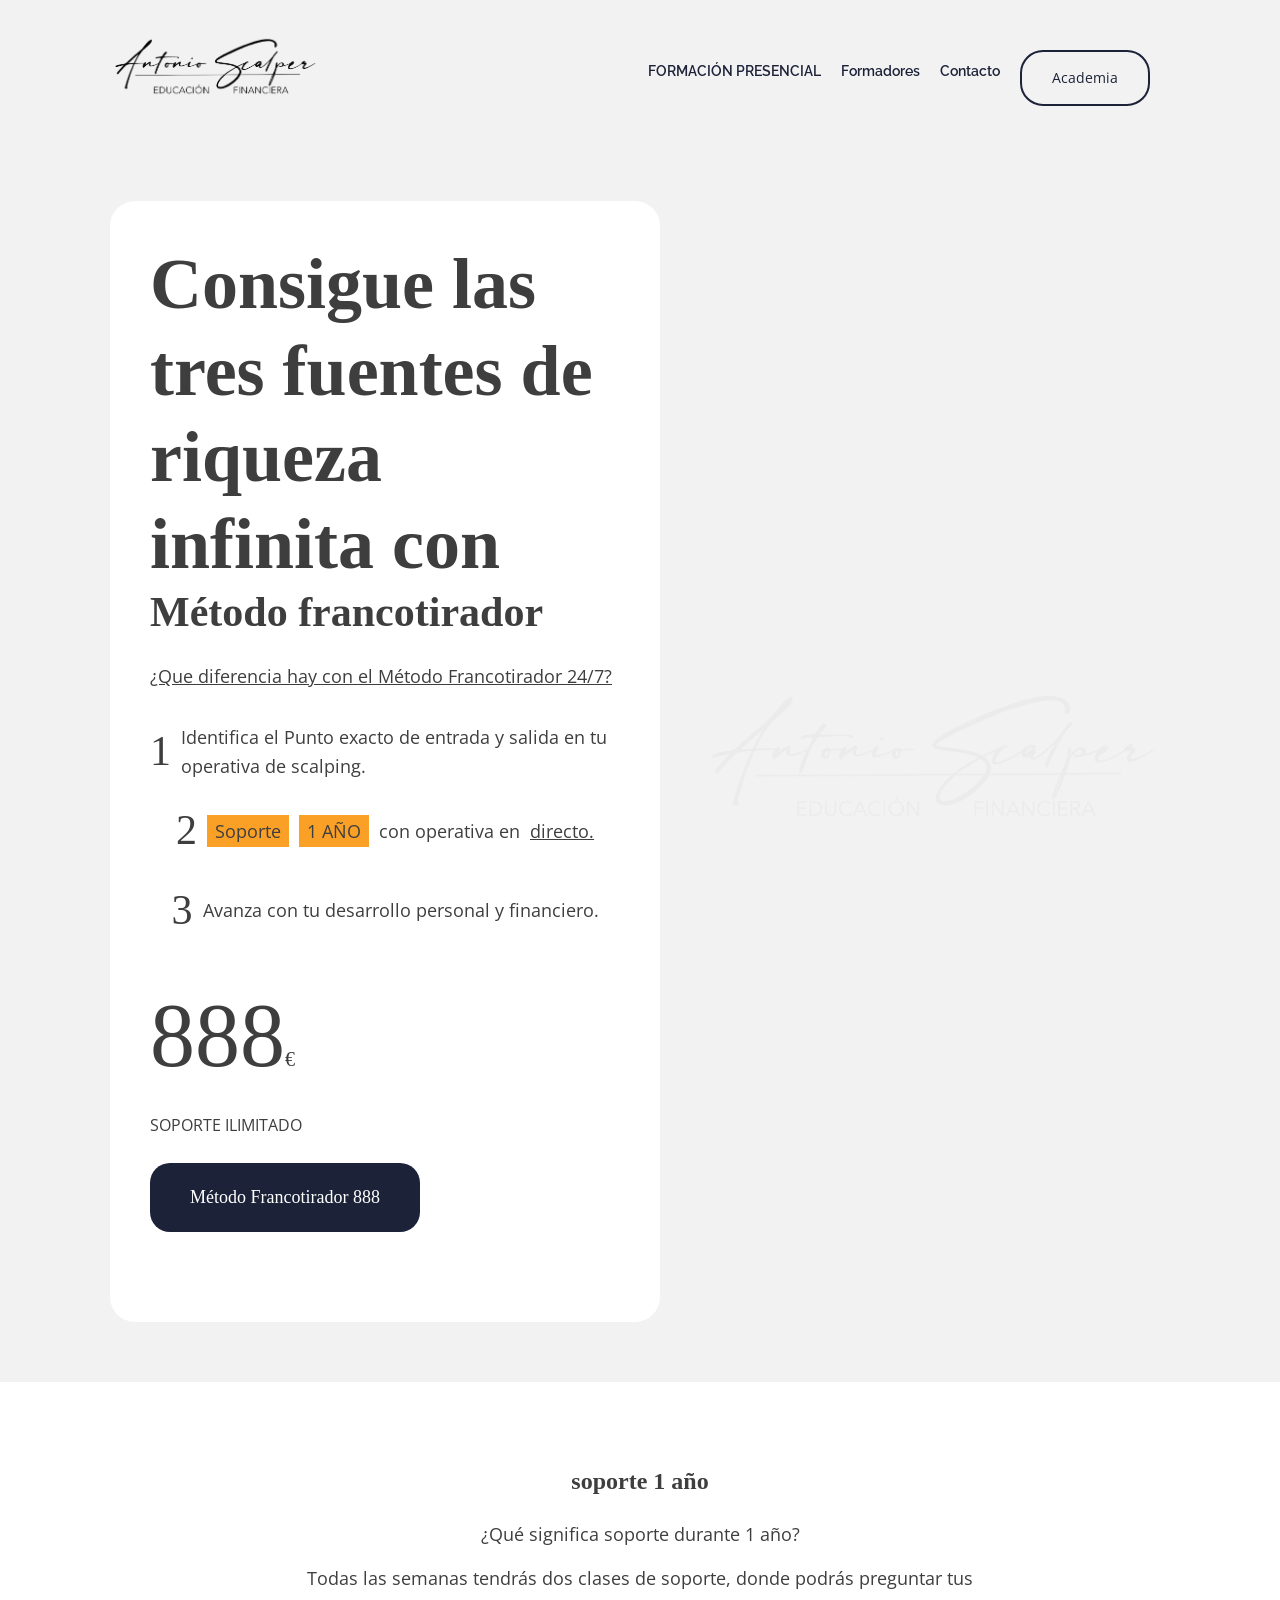
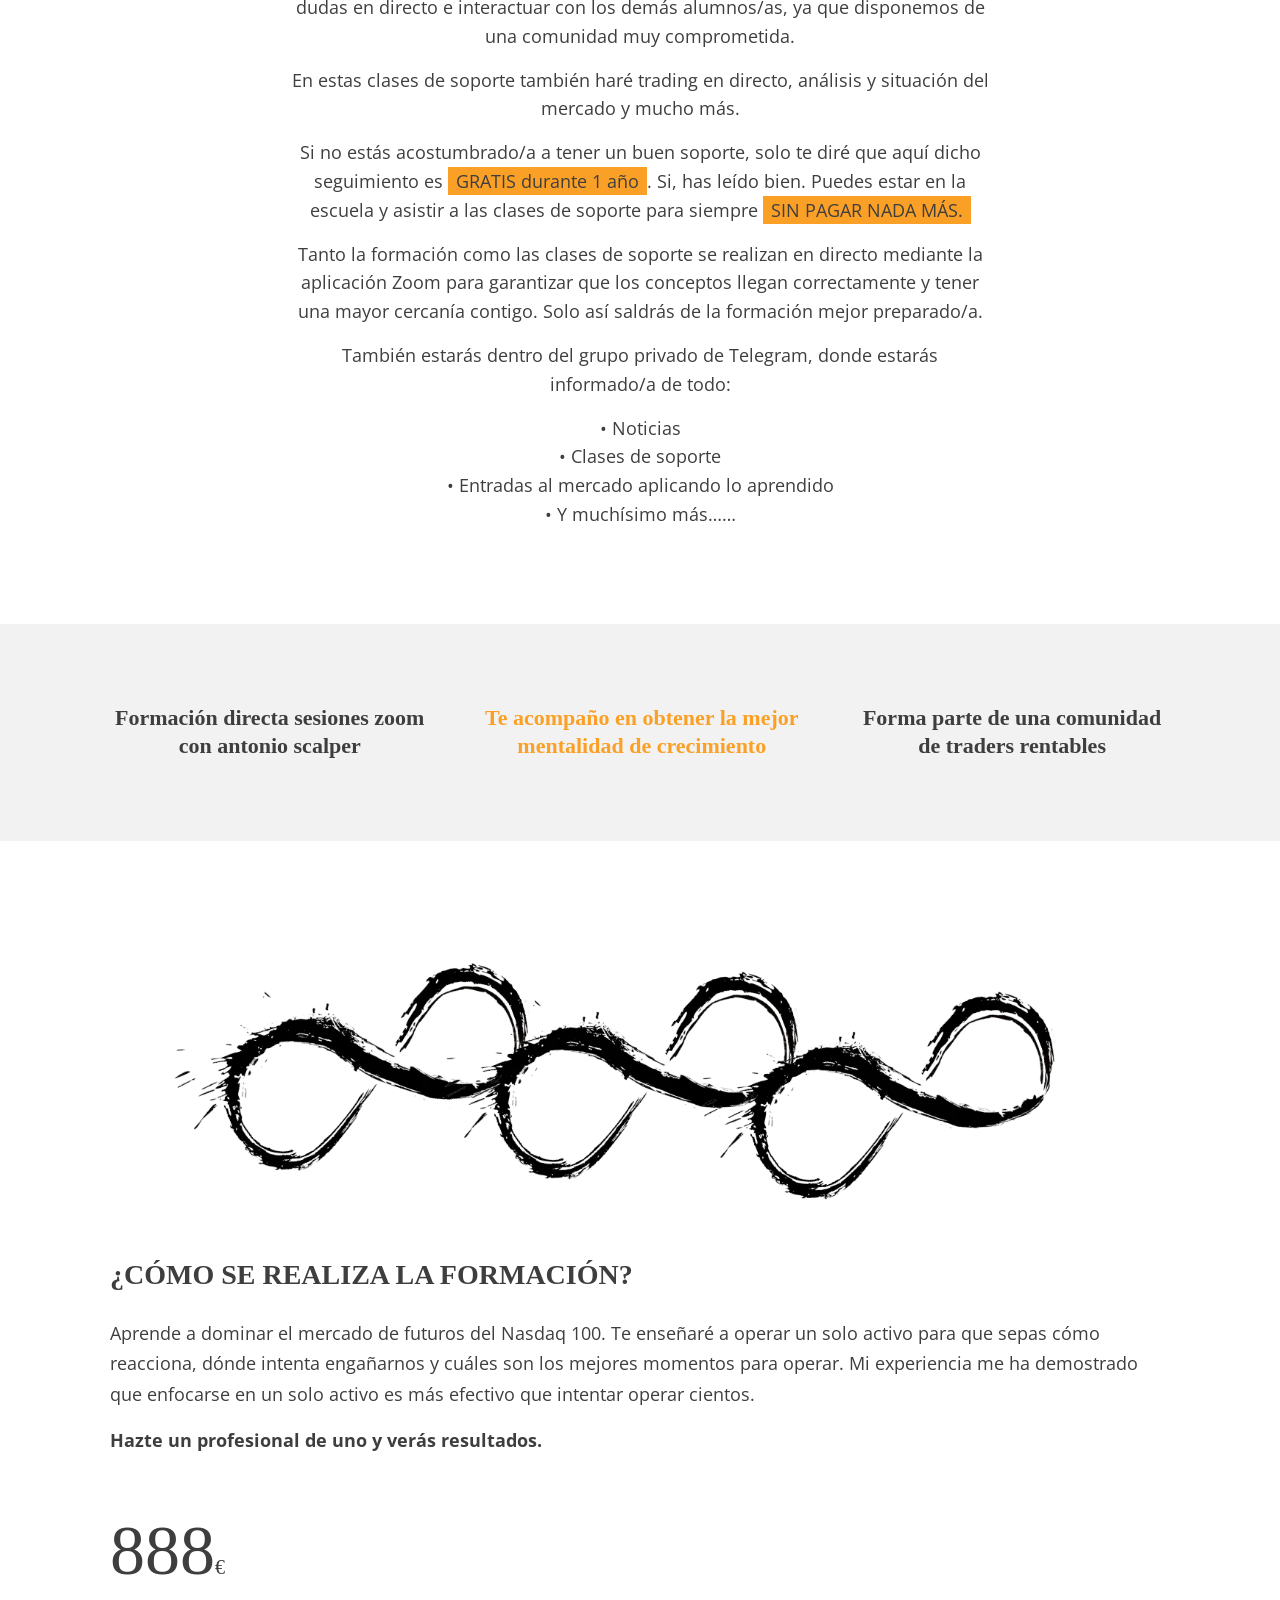
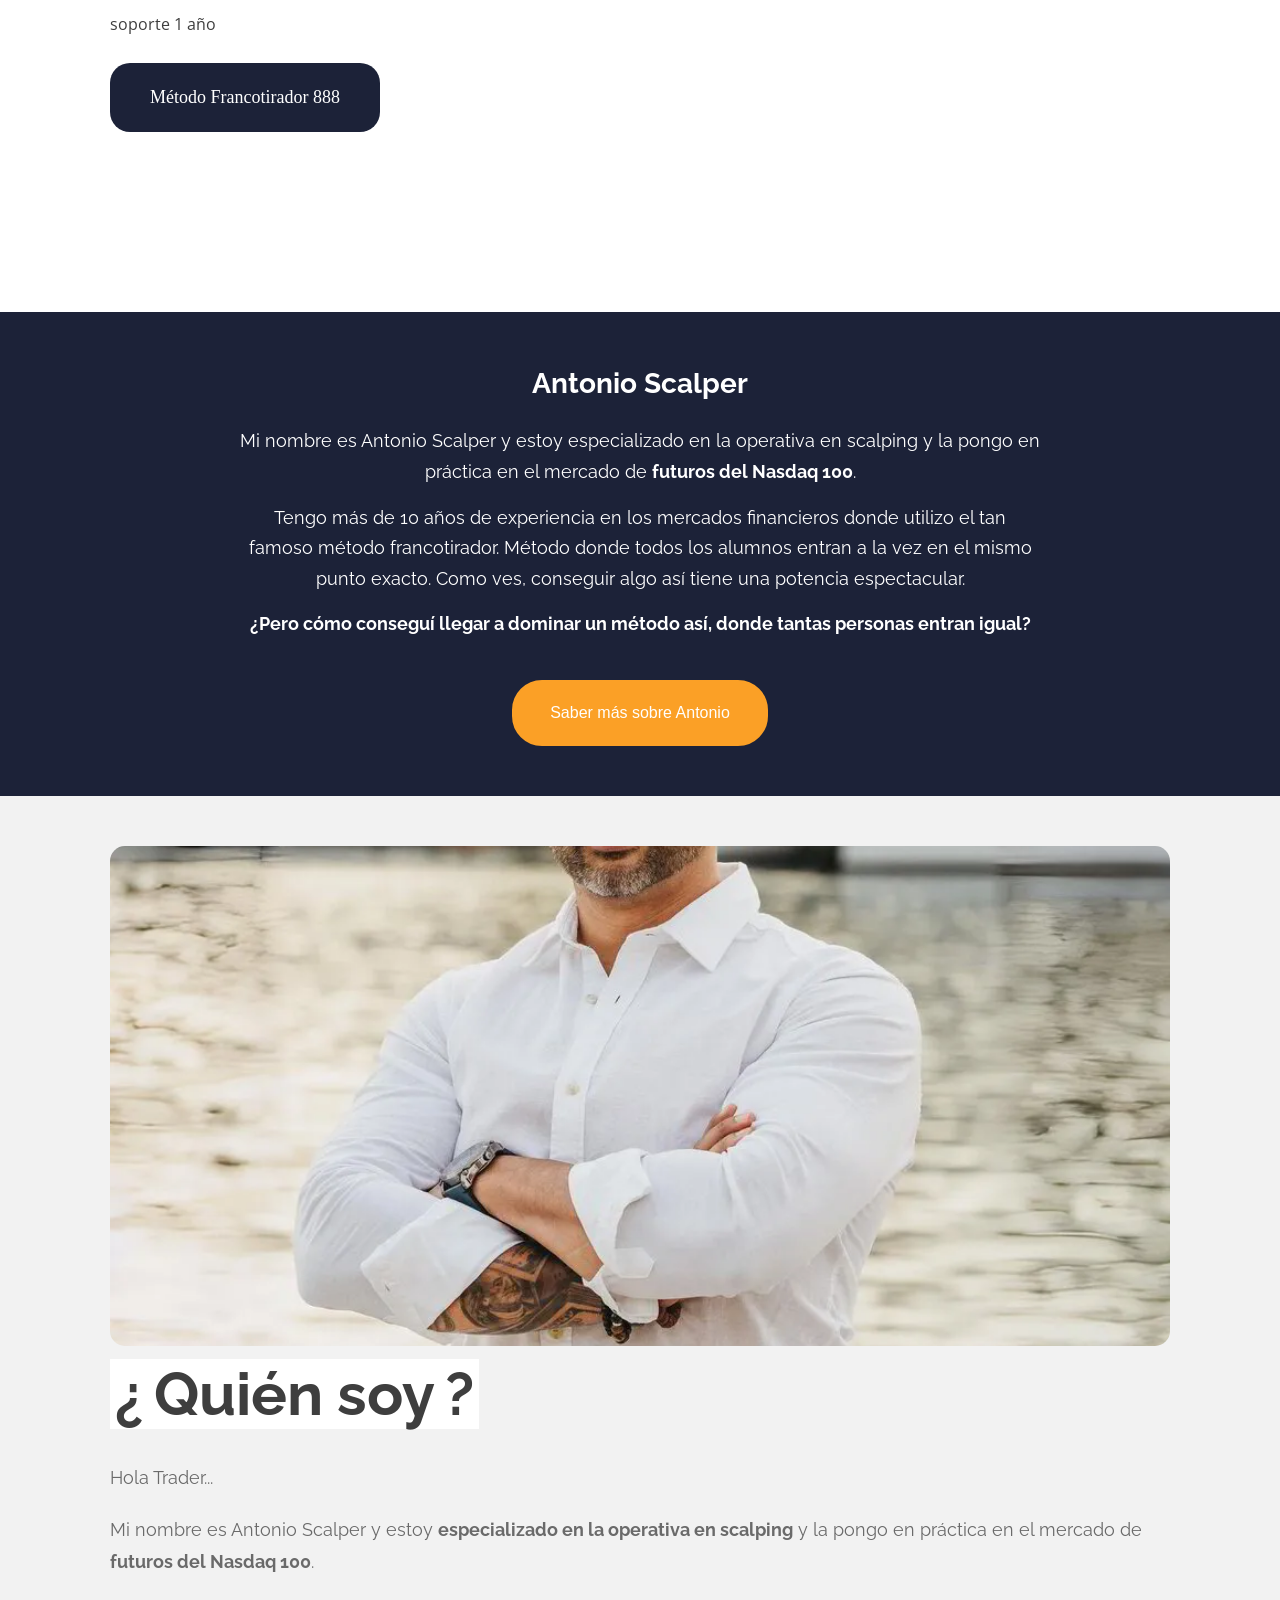
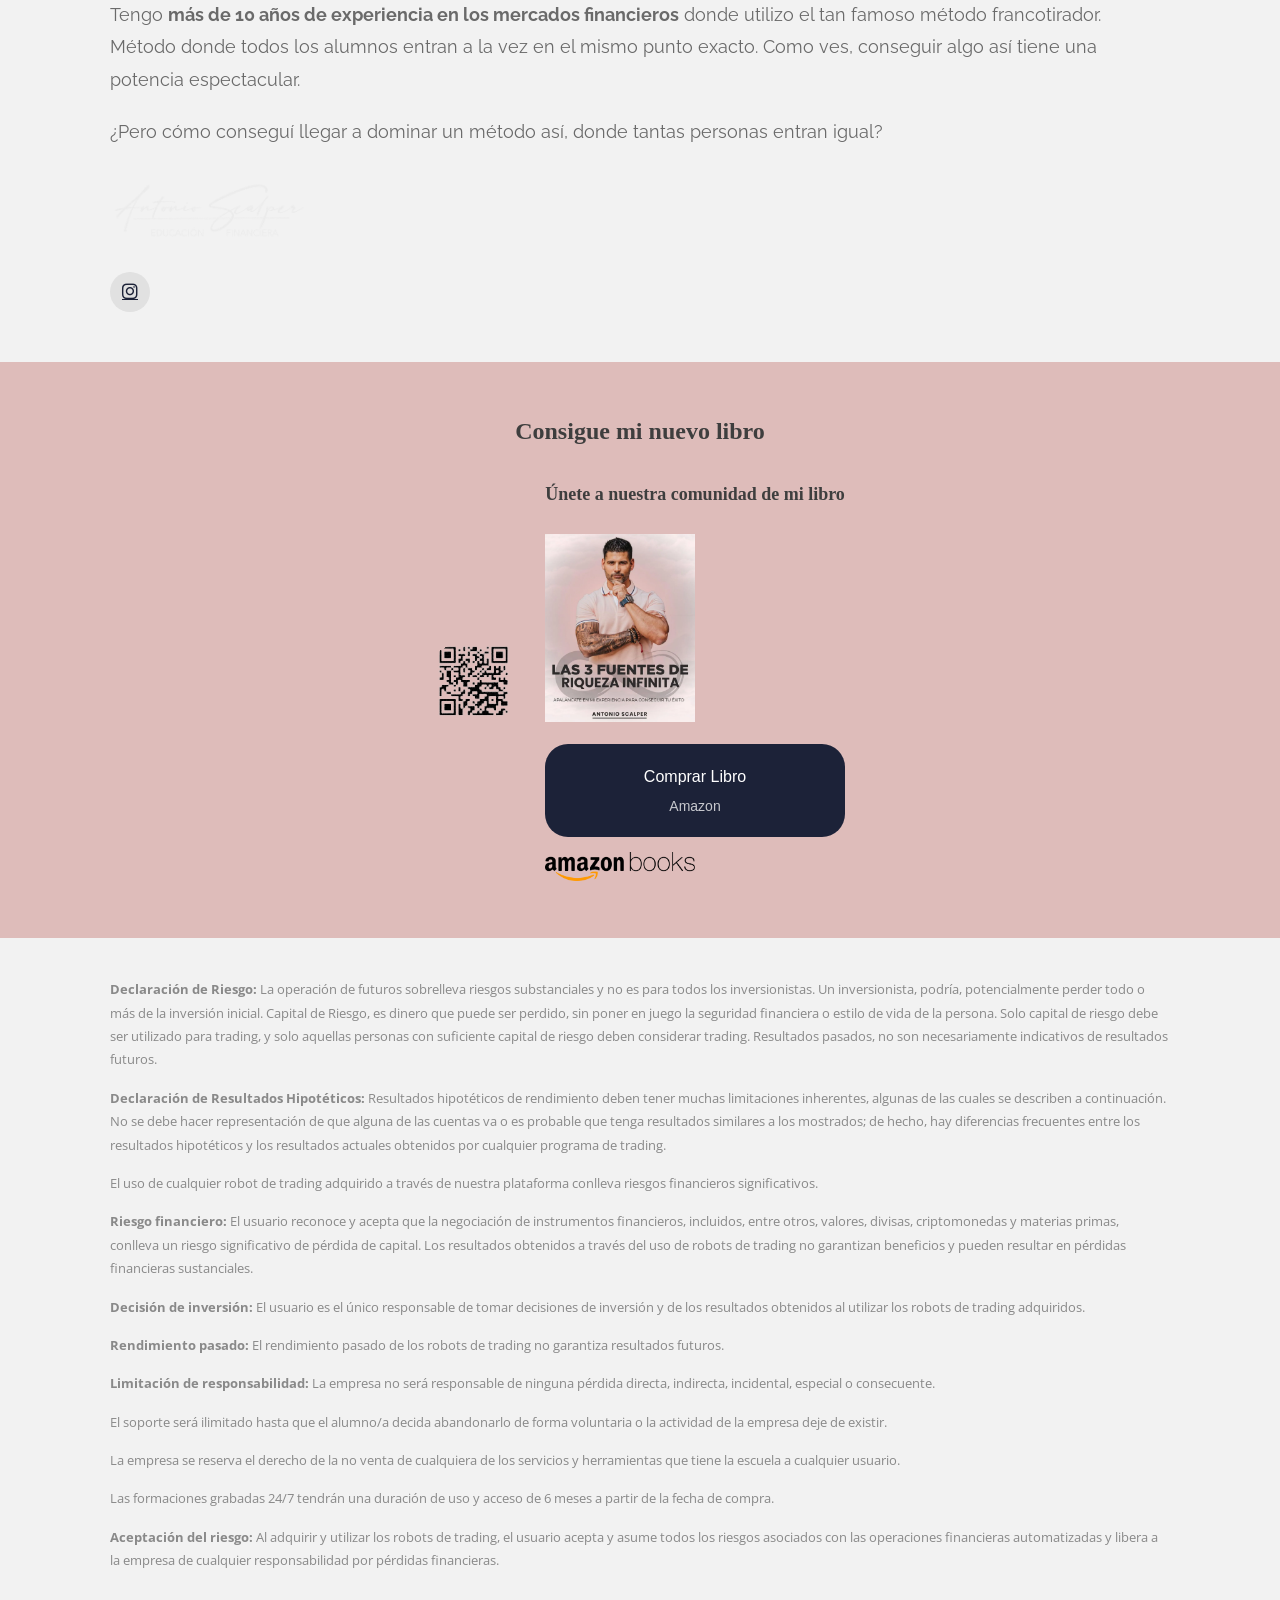
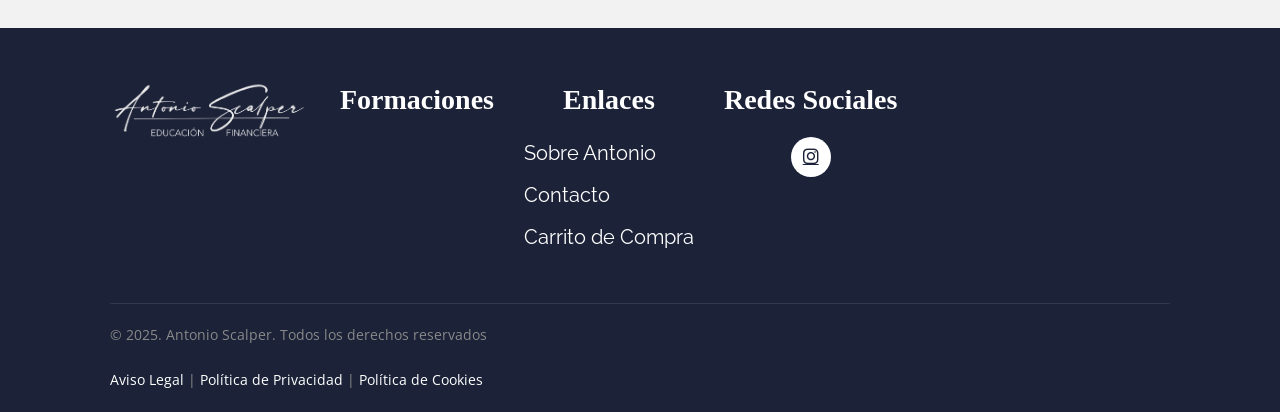
==== index.html @ 16515bb1 "Add index.html as default page" ====
<!DOCTYPE html>
<html lang="es">
<head>
  <meta charset="UTF-8">
  <meta name="viewport" content="width=device-width, initial-scale=1.0">
  <title>Método Francotirador 888</title>
  <link rel="preconnect" href="https://fonts.googleapis.com">
  <link rel="preconnect" href="https://fonts.gstatic.com" crossorigin>
  <link href="https://fonts.googleapis.com/css2?family=Open+Sans:wght@400;600;700&family=Raleway:wght@400;600;700&family=Good+Time&display=swap" rel="stylesheet">
  <link rel="stylesheet" href="https://cdnjs.cloudflare.com/ajax/libs/font-awesome/6.4.0/css/all.min.css">
  <style>
    :root {
      --color-primary: rgba(28, 34, 56, 1);
      --color-secondary1: rgba(15, 34, 126, 1);
      --color-secondary2: rgba(212, 175, 55, 1);
      --color-secondary3: rgba(155, 44, 44, 1);
      --color-secondary4: rgba(242, 242, 242, 1);
      --orange: rgb(251, 160, 38);
      --text-dark: #3e3e3e;
      --text-gray: rgb(106, 106, 106);
      --text-light: rgb(137, 137, 137);
    }

    * {
      margin: 0;
      padding: 0;
      box-sizing: border-box;
    }

    body {
      font-family: 'Open Sans', Arial, sans-serif;
      line-height: 1.6;
      color: var(--text-dark);
      background: #ffffff;
    }

    .container {
      max-width: 1100px;
      margin: 0 auto;
      padding: 0 20px;
    }

    /* Header */
    .header {
      background: var(--color-secondary4);
      padding: 15px 0;
      position: sticky;
      top: 0;
      z-index: 100;
    }

    .header-inner {
      display: flex;
      justify-content: space-between;
      align-items: center;
    }

    .logo img {
      max-height: 70px;
    }

    .nav-toggle {
      display: flex;
      flex-direction: column;
      gap: 5px;
      cursor: pointer;
      padding: 10px;
    }

    .nav-toggle span {
      width: 25px;
      height: 3px;
      background: var(--color-primary);
      border-radius: 2px;
      transition: 0.3s;
    }

    .nav {
      display: none;
      position: absolute;
      top: 100%;
      left: 0;
      right: 0;
      background: var(--color-secondary4);
      padding: 20px;
      box-shadow: 0 5px 10px rgba(0,0,0,0.1);
    }

    .nav.active {
      display: block;
    }

    .nav ul {
      list-style: none;
    }

    .nav ul li {
      margin-bottom: 15px;
    }

    .nav ul li a {
      color: var(--color-primary);
      text-decoration: none;
      font-family: 'Raleway', sans-serif;
      font-size: 14px;
      font-weight: 600;
    }

    .btn-academia {
      display: inline-block;
      padding: 15px 30px;
      border: 2px solid var(--color-primary);
      border-radius: 23px;
      color: var(--color-primary);
      text-decoration: none;
      font-size: 14px;
      margin-top: 15px;
    }

    /* Hero Section */
    .hero {
      background: var(--color-secondary4);
      padding: 40px 20px;
      text-align: center;
    }

    .hero-box {
      background: white;
      border-radius: 25px;
      padding: 30px 20px;
      max-width: 600px;
      margin: 0 auto;
    }

    .hero h2 {
      font-family: 'Good Time', cursive;
      font-size: 32px;
      line-height: 1.2;
      margin-bottom: 10px;
    }

    .hero h2 span {
      font-size: 48px;
      display: block;
    }

    .hero-link {
      color: var(--text-dark);
      font-size: 18px;
      display: inline-block;
      margin: 15px 0;
    }

    .hero-points p {
      font-size: 18px;
      margin: 12px 0;
      display: flex;
      align-items: center;
      justify-content: center;
      gap: 10px;
    }

    .hero-points .number {
      font-family: 'Good Time', cursive;
      font-size: 42px;
    }

    .highlight {
      background: var(--orange);
      padding: 2px 8px;
    }

    .price-tag {
      font-family: 'Good Time', cursive;
      font-size: 90px;
      margin-top: 20px;
    }

    .price-tag span {
      font-size: 20px;
    }

    .price-tag small {
      display: block;
      font-size: 16px;
      font-family: 'Open Sans', sans-serif;
      margin-top: 5px;
    }

    .btn-primary {
      display: inline-block;
      background: var(--color-primary);
      color: white;
      font-family: 'Good Time', cursive;
      font-size: 18px;
      padding: 20px 40px;
      border-radius: 20px;
      text-decoration: none;
      margin-top: 25px;
      transition: transform 0.3s, box-shadow 0.3s;
    }

    .btn-primary:hover {
      transform: translateY(-2px);
      box-shadow: 0 5px 20px rgba(28,34,56,0.3);
    }

    .hero-image {
      margin-top: 30px;
    }

    .hero-image img {
      max-width: 100%;
      border-radius: 15px;
    }

    /* Support Section */
    .support {
      padding: 50px 20px;
      text-align: center;
    }

    .support h2 {
      font-family: 'Good Time', cursive;
      font-size: 24px;
    }

    .support-text {
      max-width: 700px;
      margin: 20px auto 0;
    }

    .support-text p {
      font-size: 18px;
      margin: 15px 0;
    }

    /* Three Columns */
    .three-cols {
      background: var(--color-secondary4);
      padding: 50px 20px;
      text-align: center;
    }

    .three-cols-inner {
      display: flex;
      flex-direction: column;
      gap: 30px;
    }

    .three-cols h3 {
      font-family: 'Good Time', cursive;
      font-size: 22px;
      line-height: 1.3;
    }

    .three-cols .highlight-text {
      color: var(--orange);
    }

    /* Image Banner */
    .image-banner {
      background: url('assets/WhatsApp_Image_2023-08-18_at_12.36.05-2702681.jpeg') center/cover no-repeat;
      min-height: 300px;
      display: flex;
      align-items: flex-end;
      padding: 20px;
    }

    .image-banner img {
      max-width: 300px;
    }

    /* Formation Section */
    .formation {
      padding: 50px 20px;
    }

    .formation h2 {
      font-family: 'Good Time', cursive;
      font-size: 28px;
      margin-bottom: 20px;
    }

    .formation p {
      font-size: 18px;
      line-height: 1.7;
    }

    .formation .price-tag {
      font-size: 70px;
    }

    /* Dark Section */
    .dark-section {
      background: var(--color-primary);
      color: white;
      padding: 50px 20px;
      text-align: center;
    }

    .dark-section h2 {
      font-family: 'Raleway', sans-serif;
      font-weight: bold;
      font-size: 28px;
      margin-bottom: 20px;
    }

    .dark-section p {
      font-family: 'Raleway', sans-serif;
      font-size: 18px;
      max-width: 800px;
      margin: 0 auto 15px;
      line-height: 1.7;
    }

    .dark-section strong {
      font-weight: 700;
    }

    .btn-orange {
      display: inline-block;
      background: var(--orange);
      color: white;
      font-family: 'Arial', sans-serif;
      font-size: 16px;
      padding: 18px 36px;
      border-radius: 30px;
      text-decoration: none;
      border: 2px solid var(--orange);
      margin-top: 25px;
      transition: all 0.3s;
    }

    .btn-orange:hover {
      background: transparent;
      color: var(--orange);
    }

    /* Bio Section */
    .bio {
      padding: 50px 20px;
      background: var(--color-secondary4);
    }

    .bio-image {
      background: url('assets/Runway_2023-08-08T09_48_16.973Z_Expand_Image-1488109.jpg') center/cover no-repeat;
      min-height: 250px;
      border-radius: 15px;
      margin-bottom: 30px;
    }

    .bio h1 {
      font-family: 'Raleway', sans-serif;
      font-size: 48px;
      font-weight: bold;
      margin-bottom: 20px;
    }

    .bio h1 .bg-white {
      background: white;
      padding: 0 5px;
    }

    .bio p {
      font-family: 'Raleway', sans-serif;
      font-size: 18px;
      line-height: 1.8;
      color: var(--text-gray);
    }

    .bio .logo-bio {
      margin-top: 30px;
    }

    .bio .logo-bio img {
      max-width: 200px;
    }

    .bio .social {
      margin-top: 20px;
    }

    .bio .social a {
      display: inline-flex;
      align-items: center;
      justify-content: center;
      width: 40px;
      height: 40px;
      background: #e1e1e1;
      border-radius: 50%;
      color: var(--color-primary);
      font-size: 18px;
      transition: background 0.3s;
    }

    .bio .social a:hover {
      background: var(--color-secondary1);
      color: white;
    }

    /* Book Section */
    .book {
      background: rgb(222, 188, 186);
      padding: 50px 20px;
      text-align: center;
    }

    .book h2 {
      font-family: 'Good Time', cursive;
      font-size: 24px;
      margin-bottom: 30px;
    }

    .book-content {
      display: flex;
      flex-direction: column;
      gap: 30px;
      align-items: center;
    }

    .book-image img {
      max-width: 300px;
      width: 100%;
    }

    .book-text {
      text-align: left;
      max-width: 500px;
    }

    .book-text h3 {
      font-family: 'Good Time', cursive;
      font-size: 18px;
      margin-bottom: 10px;
    }

    .book-text a {
      display: block;
      background: var(--color-primary);
      color: white;
      font-family: 'Arial', sans-serif;
      font-size: 16px;
      padding: 20px 40px;
      border-radius: 23px;
      text-decoration: none;
      text-align: center;
      margin-top: 15px;
    }

    .book-text a span {
      display: block;
      font-size: 14px;
      opacity: 0.75;
      margin-top: 5px;
    }

    .book-text img {
      max-width: 150px;
      margin-top: 15px;
    }

    /* Footer */
    .footer {
      background: var(--color-primary);
      color: white;
      padding: 50px 20px 20px;
    }

    .footer-content {
      display: flex;
      flex-direction: column;
      gap: 30px;
      text-align: center;
    }

    .footer-logo img {
      max-width: 200px;
    }

    .footer h3 {
      font-family: 'Good Time', cursive;
      font-size: 28px;
      margin-bottom: 15px;
    }

    .footer-links a {
      color: white;
      font-family: 'Raleway', sans-serif;
      font-size: 20px;
      display: block;
      margin: 10px 0;
      text-decoration: none;
    }

    .social-links {
      display: flex;
      justify-content: center;
      gap: 15px;
    }

    .social-links a {
      display: flex;
      align-items: center;
      justify-content: center;
      width: 40px;
      height: 40px;
      background: white;
      border-radius: 50%;
      color: var(--color-primary);
      font-size: 18px;
    }

    .footer-bottom {
      margin-top: 40px;
      padding-top: 20px;
      border-top: 1px solid rgba(255,255,255,0.1);
    }

    .footer-bottom p {
      font-size: 14px;
      color: var(--text-light);
    }

    .footer-legal {
      margin-top: 20px;
    }

    .footer-legal a {
      color: white;
      font-size: 14px;
      text-decoration: none;
    }

    .footer-legal span {
      color: var(--text-light);
      font-size: 14px;
    }

    /* Disclaimer */
    .disclaimer {
      padding: 40px 20px;
      background: var(--color-secondary4);
    }

    .disclaimer p {
      font-size: 13px;
      color: var(--text-light);
      line-height: 1.8;
      margin-bottom: 15px;
    }

    /* Responsive - Tablet */
    @media (min-width: 768px) {
      .nav-toggle {
        display: none;
      }

      .nav {
        display: flex;
        position: static;
        background: transparent;
        box-shadow: none;
        gap: 20px;
        align-items: center;
      }

      .nav ul {
        display: flex;
        gap: 20px;
      }

      .nav ul li {
        margin: 0;
      }

      .hero {
        padding: 80px 20px;
      }

      .hero-box {
        padding: 50px 40px;
      }

      .hero h2 {
        font-size: 42px;
      }

      .hero h2 span {
        font-size: 72px;
      }

      .three-cols-inner {
        flex-direction: row;
        justify-content: center;
      }

      .three-cols {
        padding: 80px 20px;
      }

      .formation {
        padding: 80px 20px;
      }

      .bio-image {
        min-height: 400px;
      }

      .book-content {
        flex-direction: row;
        justify-content: center;
      }

      .footer-content {
        flex-direction: row;
        text-align: left;
      }

      .footer h3 {
        text-align: center;
      }
    }

    /* Responsive - Desktop */
    @media (min-width: 1024px) {
      .hero {
        display: flex;
        align-items: center;
        padding: 60px 0;
      }

      .hero-inner {
        display: flex;
        gap: 40px;
        align-items: center;
      }

      .hero-box {
        flex: 1;
        max-width: 55%;
        margin: 0;
        text-align: left;
        padding: 40px;
      }

      .hero-image-col {
        flex: 1;
        display: flex;
        align-items: flex-end;
      }

      .hero-image {
        margin: 0;
      }

      .hero-image img {
        border-radius: 25px;
      }

      .support {
        padding: 80px 20px;
      }

      .bio {
        display: flex;
        gap: 40px;
        align-items: flex-start;
      }

      .bio-image {
        flex: 0 0 32%;
        min-height: 500px;
        margin: 0;
      }

      .bio-content {
        flex: 1;
      }

      .bio h1 {
        font-size: 60px;
      }

      .formation {
        display: flex;
        gap: 40px;
        align-items: center;
      }

      .formation-content {
        flex: 1;
      }

      .formation .formation-image {
        flex: 0 0 50%;
      }

      .formation .formation-image img {
        max-width: 100%;
      }
    }

    /* Spacer */
    .spacer {
      height: 50px;
    }

    .spacer-lg {
      height: 100px;
    }
  </style>
</head>
<body>
  <!-- Header -->
  <header class="header">
    <div class="container header-inner">
      <a href="#" class="logo">
        <img src="assets/logo_scalper_negro_2023-6905641.png" alt="Antonio Scalper">
      </a>
      <div class="nav-toggle" onclick="document.querySelector('.nav').classList.toggle('active')">
        <span></span>
        <span></span>
        <span></span>
      </div>
      <nav class="nav">
        <ul>
          <li><a href="#">FORMACIÓN PRESENCIAL</a></li>
          <li><a href="#">Formadores</a></li>
          <li><a href="#">Contacto</a></li>
        </ul>
        <a href="#" class="btn-academia">Academia</a>
      </nav>
    </div>
  </header>

  <!-- Hero Section -->
  <section class="hero">
    <div class="container">
      <div class="hero-inner">
        <div class="hero-box">
          <h2>
            <span>Consigue las tres fuentes de riqueza infinita con</span>
            Método francotirador
          </h2>
          <a href="#" class="hero-link">¿Que diferencia hay con el Método Francotirador 24/7?</a>
          
          <div class="hero-points">
            <p><span class="number">1</span> Identifica el Punto exacto de entrada y salida en tu operativa de scalping.</p>
            <p><span class="number">2</span> <span class="highlight">Soporte</span> <span class="highlight">1 AÑO</span> con operativa en <u>directo.</u></p>
            <p><span class="number">3</span> Avanza con tu desarrollo personal y financiero.</p>
          </div>

          <div class="price-tag">
            888<span>€</span>
            <small>SOPORTE ILIMITADO</small>
          </div>

          <a href="#" class="btn-primary">Método Francotirador 888</a>

          <div class="spacer"></div>
        </div>

        <div class="hero-image-col">
          <div class="hero-image">
            <img src="assets/logo_scalper_2023-6905641.png" alt="Logo Scalper">
          </div>
        </div>
      </div>
    </div>
  </section>

  <!-- Support Section -->
  <section class="support">
    <div class="container">
      <h2>soporte 1 año</h2>
      <div class="support-text">
        <p>¿Qué significa soporte durante 1 año?</p>
        <p>Todas las semanas tendrás dos clases de soporte, donde podrás preguntar tus dudas en directo e interactuar con los demás alumnos/as, ya que disponemos de una comunidad muy comprometida.</p>
        <p>En estas clases de soporte también haré trading en directo, análisis y situación del mercado y mucho más.</p>
        <p>Si no estás acostumbrado/a a tener un buen soporte, solo te diré que aquí dicho seguimiento es <span class="highlight">GRATIS durante 1 año</span>. Si, has leído bien. Puedes estar en la escuela y asistir a las clases de soporte para siempre <span class="highlight">SIN PAGAR NADA MÁS.</span></p>
        <p>Tanto la formación como las clases de soporte se realizan en directo mediante la aplicación Zoom para garantizar que los conceptos llegan correctamente y tener una mayor cercanía contigo. Solo así saldrás de la formación mejor preparado/a.</p>
        <p>También estarás dentro del grupo privado de Telegram, donde estarás informado/a de todo:</p>
        <p>• Noticias<br>• Clases de soporte<br>• Entradas al mercado aplicando lo aprendido<br>• Y muchísimo más……</p>
      </div>
    </div>
  </section>

  <!-- Three Columns -->
  <section class="three-cols">
    <div class="container">
      <div class="three-cols-inner">
        <div>
          <h3>Formación directa sesiones zoom con antonio scalper</h3>
        </div>
        <div>
          <h3 class="highlight-text">Te acompaño en obtener la mejor mentalidad de crecimiento</h3>
        </div>
        <div>
          <h3>Forma parte de una comunidad de traders rentables</h3>
        </div>
      </div>
    </div>
  </section>

  <!-- Formation Section -->
  <section class="formation">
    <div class="container">
      <div class="formation-content">
        <img src="assets/3_888-1406883.png" alt="3_888" style="max-width: 100%; margin-bottom: 30px;">
        <h2>¿CÓMO SE REALIZA LA FORMACIÓN?</h2>
        <p>Aprende a dominar el mercado de futuros del Nasdaq 100. Te enseñaré a operar un solo activo para que sepas cómo reacciona, dónde intenta engañarnos y cuáles son los mejores momentos para operar. Mi experiencia me ha demostrado que enfocarse en un solo activo es más efectivo que intentar operar cientos.</p>
        <p style="margin-top: 15px; font-weight: bold;">Hazte un profesional de uno y verás resultados.</p>
        
        <div class="price-tag" style="margin-top: 40px;">
          888<span>€</span>
          <small>soporte 1 año</small>
        </div>

        <a href="#" class="btn-primary">Método Francotirador 888</a>
      </div>
    </div>
  </section>

  <div class="spacer-lg"></div>

  <!-- Dark Section -->
  <section class="dark-section">
    <div class="container">
      <h2>Antonio Scalper</h2>
      <p>Mi nombre es Antonio Scalper y estoy especializado en la operativa en scalping y la pongo en práctica en el mercado de <strong>futuros del Nasdaq 100</strong>.</p>
      <p>Tengo más de 10 años de experiencia en los mercados financieros donde utilizo el tan famoso método francotirador. Método donde todos los alumnos entran a la vez en el mismo punto exacto. Como ves, conseguir algo así tiene una potencia espectacular.</p>
      <p><strong>¿Pero cómo conseguí llegar a dominar un método así, donde tantas personas entran igual?</strong></p>
      
      <a href="#bio" class="btn-orange">Saber más sobre Antonio</a>
    </div>
  </section>

  <!-- Bio Section -->
  <section class="bio" id="bio">
    <div class="container">
      <div class="bio-image"></div>
      <div class="bio-content">
        <h1><span class="bg-white">¿</span><span class="bg-white">Quién soy</span><span class="bg-white">?</span></h1>
        <p>Hola Trader...</p>
        <p style="margin-top: 20px;">Mi nombre es Antonio Scalper y estoy <strong>especializado en la operativa en scalping</strong> y la pongo en práctica en el mercado de <strong>futuros del Nasdaq 100</strong>.</p>
        <p style="margin-top: 20px;">Tengo <strong>más de 10 años de experiencia en los mercados financieros</strong> donde utilizo el tan famoso método francotirador. Método donde todos los alumnos entran a la vez en el mismo punto exacto. Como ves, conseguir algo así tiene una potencia espectacular.</p>
        <p style="margin-top: 20px;">¿Pero cómo conseguí llegar a dominar un método así, donde tantas personas entran igual?</p>
        
        <div class="logo-bio">
          <img src="assets/logo_scalper_2023-6905641.png" alt="Logo">
        </div>

        <div class="social">
          <a href="https://www.instagram.com/antonio_scalper/?hl=es" target="_blank">
            <i class="fab fa-instagram"></i>
          </a>
        </div>
      </div>
    </div>
  </section>

  <!-- Book Section -->
  <section class="book">
    <div class="container">
      <h2>Consigue mi nuevo libro</h2>
      <div class="book-content">
        <div class="book-image">
          <img src="assets/QR_comunidad_Antonio-removebg-preview-2867777.png" alt="QR Code">
        </div>
        <div class="book-text">
          <h3>Únete a nuestra comunidad de mi libro</h3>
          
          <div class="book-image">
            <img src="assets/358343147_3625014197819842_7526971685211693275_n-1659443.jpg" alt="Comunidad">
          </div>
          
          <a href="https://www.amazon.es/dp/B0CGFRFLH8" target="_blank">
            Comprar Libro
            <span>Amazon</span>
          </a>
          
          <div class="book-image">
            <img src="assets/Amazon_Books_logo.svg-2216157.png" alt="Amazon Books">
          </div>
        </div>
      </div>
    </div>
  </section>

  <!-- Disclaimer -->
  <section class="disclaimer">
    <div class="container">
      <p><strong>Declaración de Riesgo:</strong> La operación de futuros sobrelleva riesgos substanciales y no es para todos los inversionistas. Un inversionista, podría, potencialmente perder todo o más de la inversión inicial. Capital de Riesgo, es dinero que puede ser perdido, sin poner en juego la seguridad financiera o estilo de vida de la persona. Solo capital de riesgo debe ser utilizado para trading, y solo aquellas personas con suficiente capital de riesgo deben considerar trading. Resultados pasados, no son necesariamente indicativos de resultados futuros.</p>
      <p><strong>Declaración de Resultados Hipotéticos:</strong> Resultados hipotéticos de rendimiento deben tener muchas limitaciones inherentes, algunas de las cuales se describen a continuación. No se debe hacer representación de que alguna de las cuentas va o es probable que tenga resultados similares a los mostrados; de hecho, hay diferencias frecuentes entre los resultados hipotéticos y los resultados actuales obtenidos por cualquier programa de trading.</p>
      <p>El uso de cualquier robot de trading adquirido a través de nuestra plataforma conlleva riesgos financieros significativos.</p>
      <p><strong>Riesgo financiero:</strong> El usuario reconoce y acepta que la negociación de instrumentos financieros, incluidos, entre otros, valores, divisas, criptomonedas y materias primas, conlleva un riesgo significativo de pérdida de capital. Los resultados obtenidos a través del uso de robots de trading no garantizan beneficios y pueden resultar en pérdidas financieras sustanciales.</p>
      <p><strong>Decisión de inversión:</strong> El usuario es el único responsable de tomar decisiones de inversión y de los resultados obtenidos al utilizar los robots de trading adquiridos.</p>
      <p><strong>Rendimiento pasado:</strong> El rendimiento pasado de los robots de trading no garantiza resultados futuros.</p>
      <p><strong>Limitación de responsabilidad:</strong> La empresa no será responsable de ninguna pérdida directa, indirecta, incidental, especial o consecuente.</p>
      <p>El soporte será ilimitado hasta que el alumno/a decida abandonarlo de forma voluntaria o la actividad de la empresa deje de existir.</p>
      <p>La empresa se reserva el derecho de la no venta de cualquiera de los servicios y herramientas que tiene la escuela a cualquier usuario.</p>
      <p>Las formaciones grabadas 24/7 tendrán una duración de uso y acceso de 6 meses a partir de la fecha de compra.</p>
      <p><strong>Aceptación del riesgo:</strong> Al adquirir y utilizar los robots de trading, el usuario acepta y asume todos los riesgos asociados con las operaciones financieras automatizadas y libera a la empresa de cualquier responsabilidad por pérdidas financieras.</p>
    </div>
  </section>

  <!-- Footer -->
  <footer class="footer">
    <div class="container">
      <div class="footer-content">
        <div class="footer-logo">
          <img src="assets/logo_scalper_2023-6905641.png" alt="Antonio Scalper">
        </div>
        <div>
          <h3>Formaciones</h3>
        </div>
        <div>
          <h3>Enlaces</h3>
          <div class="footer-links">
            <a href="#">Sobre Antonio</a>
            <a href="#">Contacto</a>
            <a href="#">Carrito de Compra</a>
          </div>
        </div>
        <div>
          <h3>Redes Sociales</h3>
          <div class="social-links">
            <a href="https://www.instagram.com/antonio_scalper/?hl=es" target="_blank">
              <i class="fab fa-instagram"></i>
            </a>
          </div>
        </div>
      </div>

      <div class="footer-bottom">
        <p>© 2025. Antonio Scalper. Todos los derechos reservados</p>
        <div class="footer-legal">
          <a href="#">Aviso Legal</a>
          <span> | </span>
          <a href="#">Política de Privacidad</a>
          <span> | </span>
          <a href="#">Política de Cookies</a>
        </div>
      </div>
    </div>
  </footer>

  <script>
    // Mobile menu toggle
    document.querySelector('.nav-toggle').addEventListener('click', function() {
      document.querySelector('.nav').classList.toggle('active');
    });

    // Smooth scroll
    document.querySelectorAll('a[href^="#"]').forEach(anchor => {
      anchor.addEventListener('click', function(e) {
        e.preventDefault();
        const target = document.querySelector(this.getAttribute('href'));
        if (target) {
          target.scrollIntoView({ behavior: 'smooth' });
        }
      });
    });
  </script>
</body>
</html>
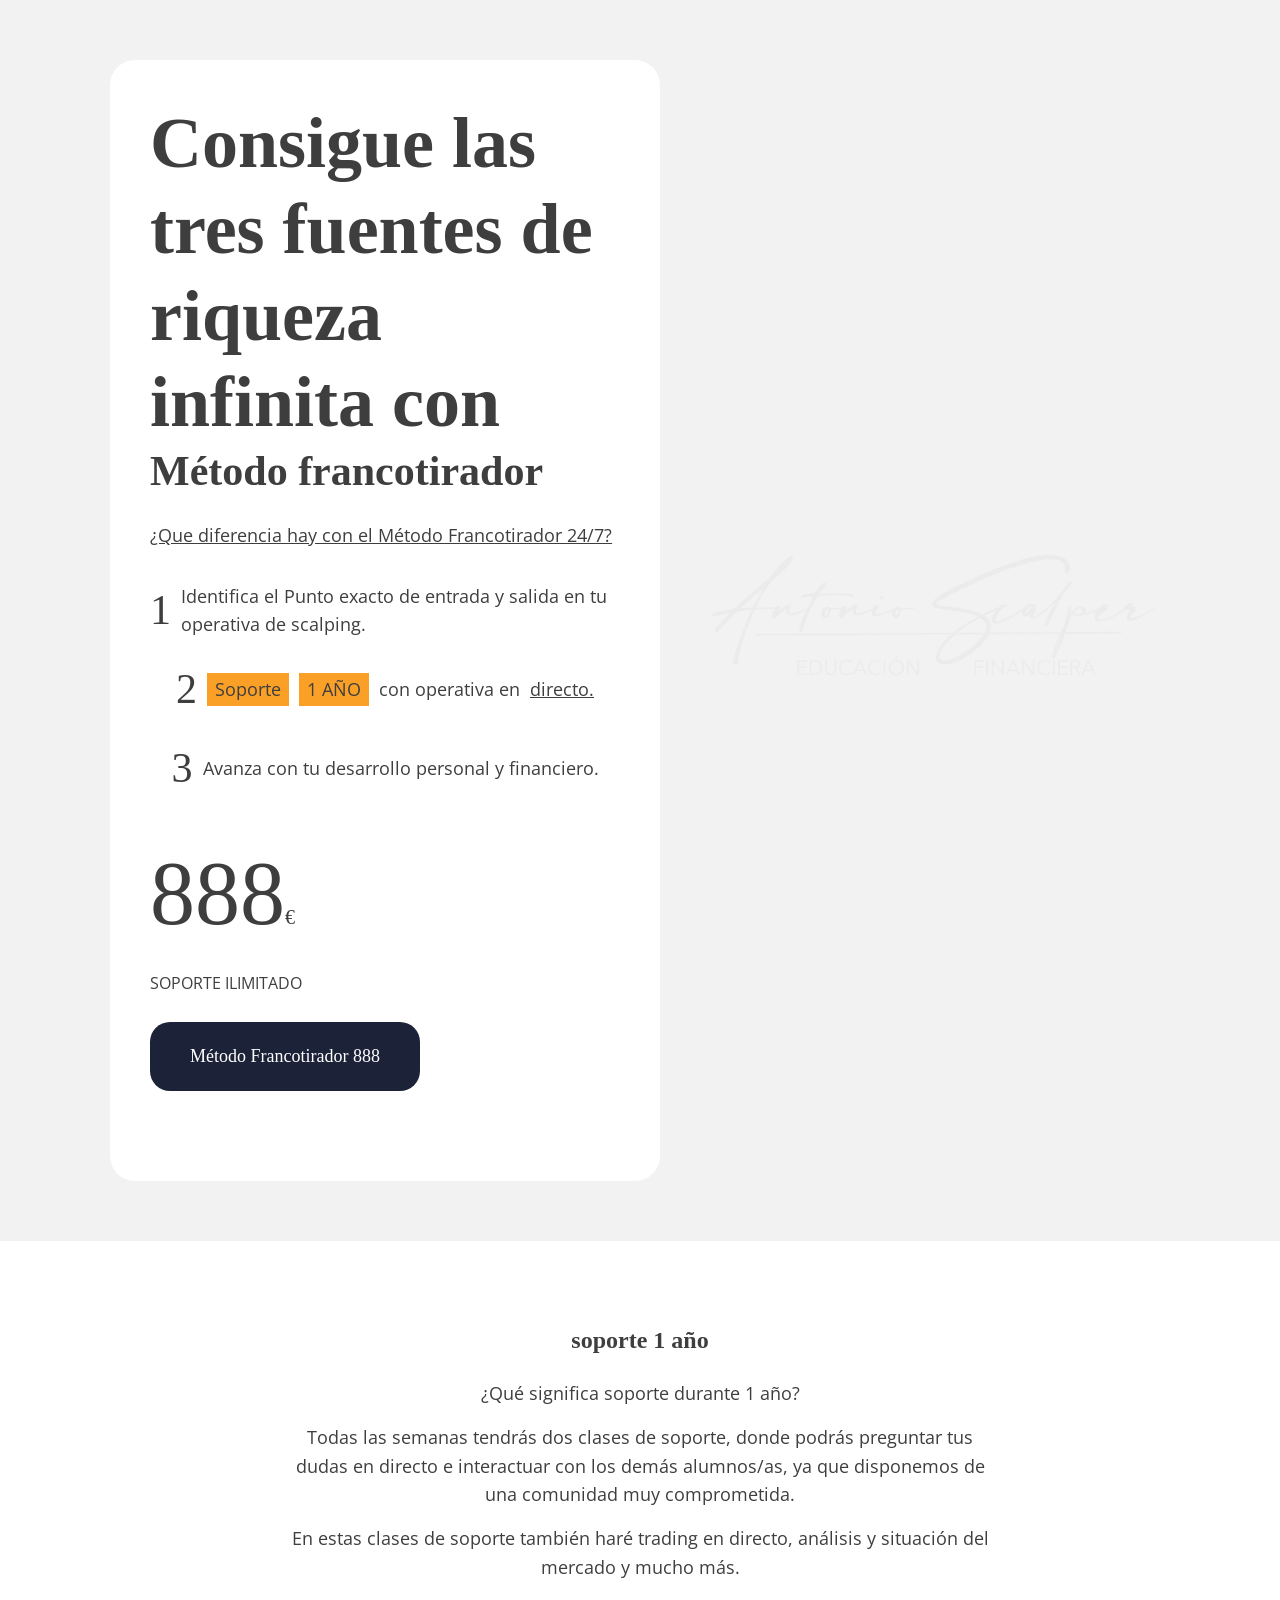
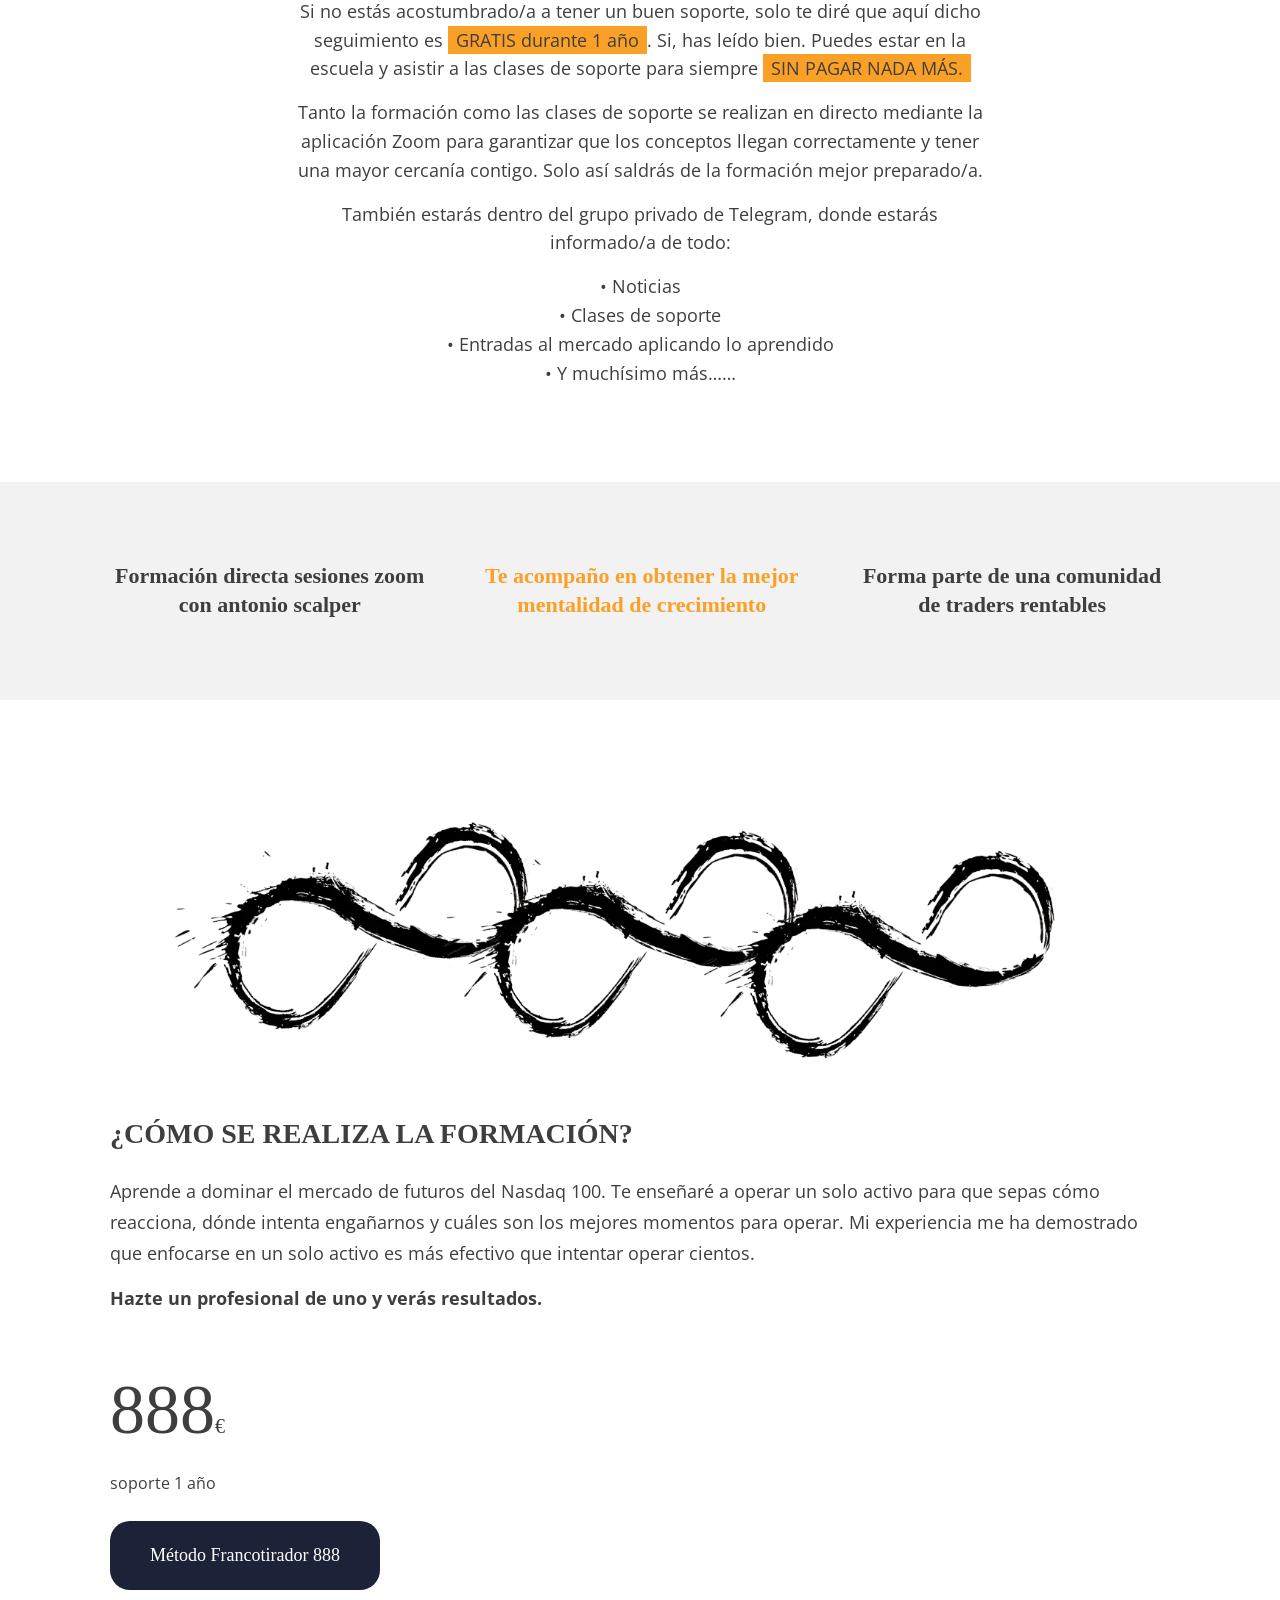
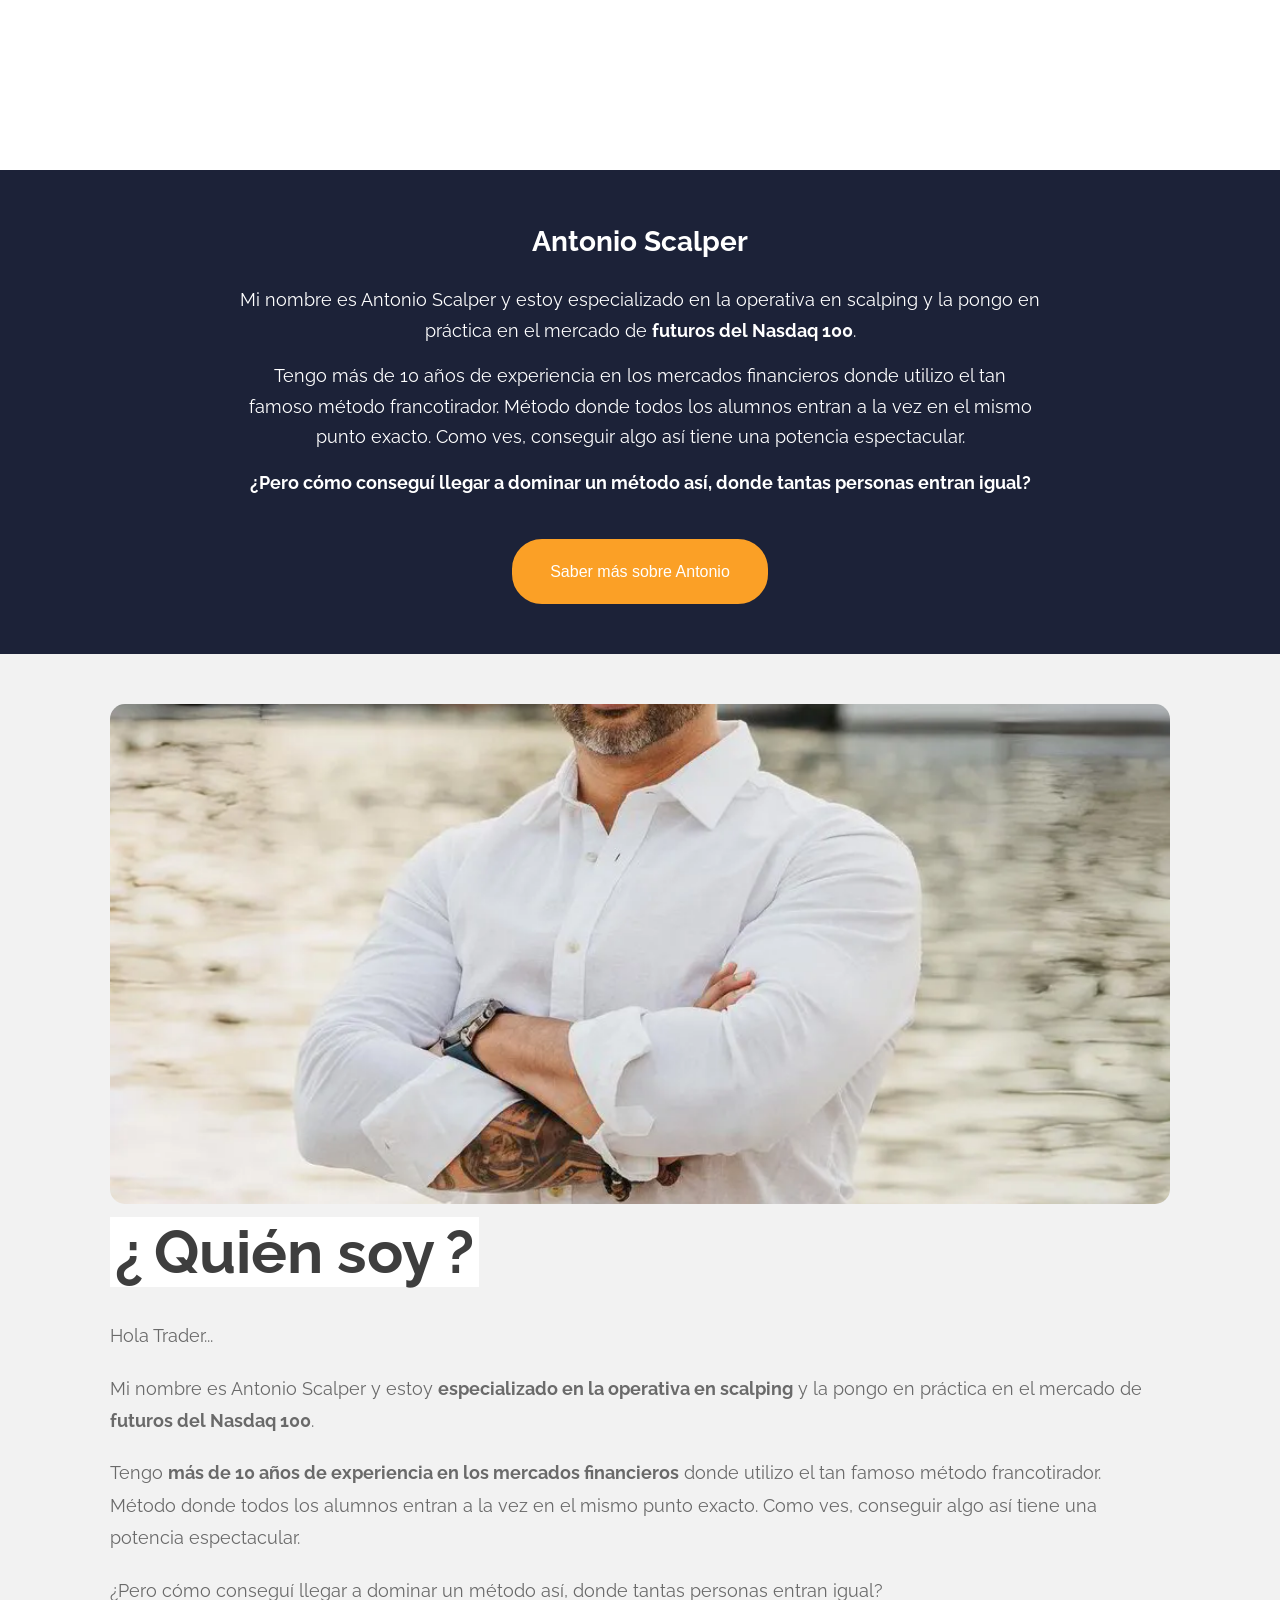
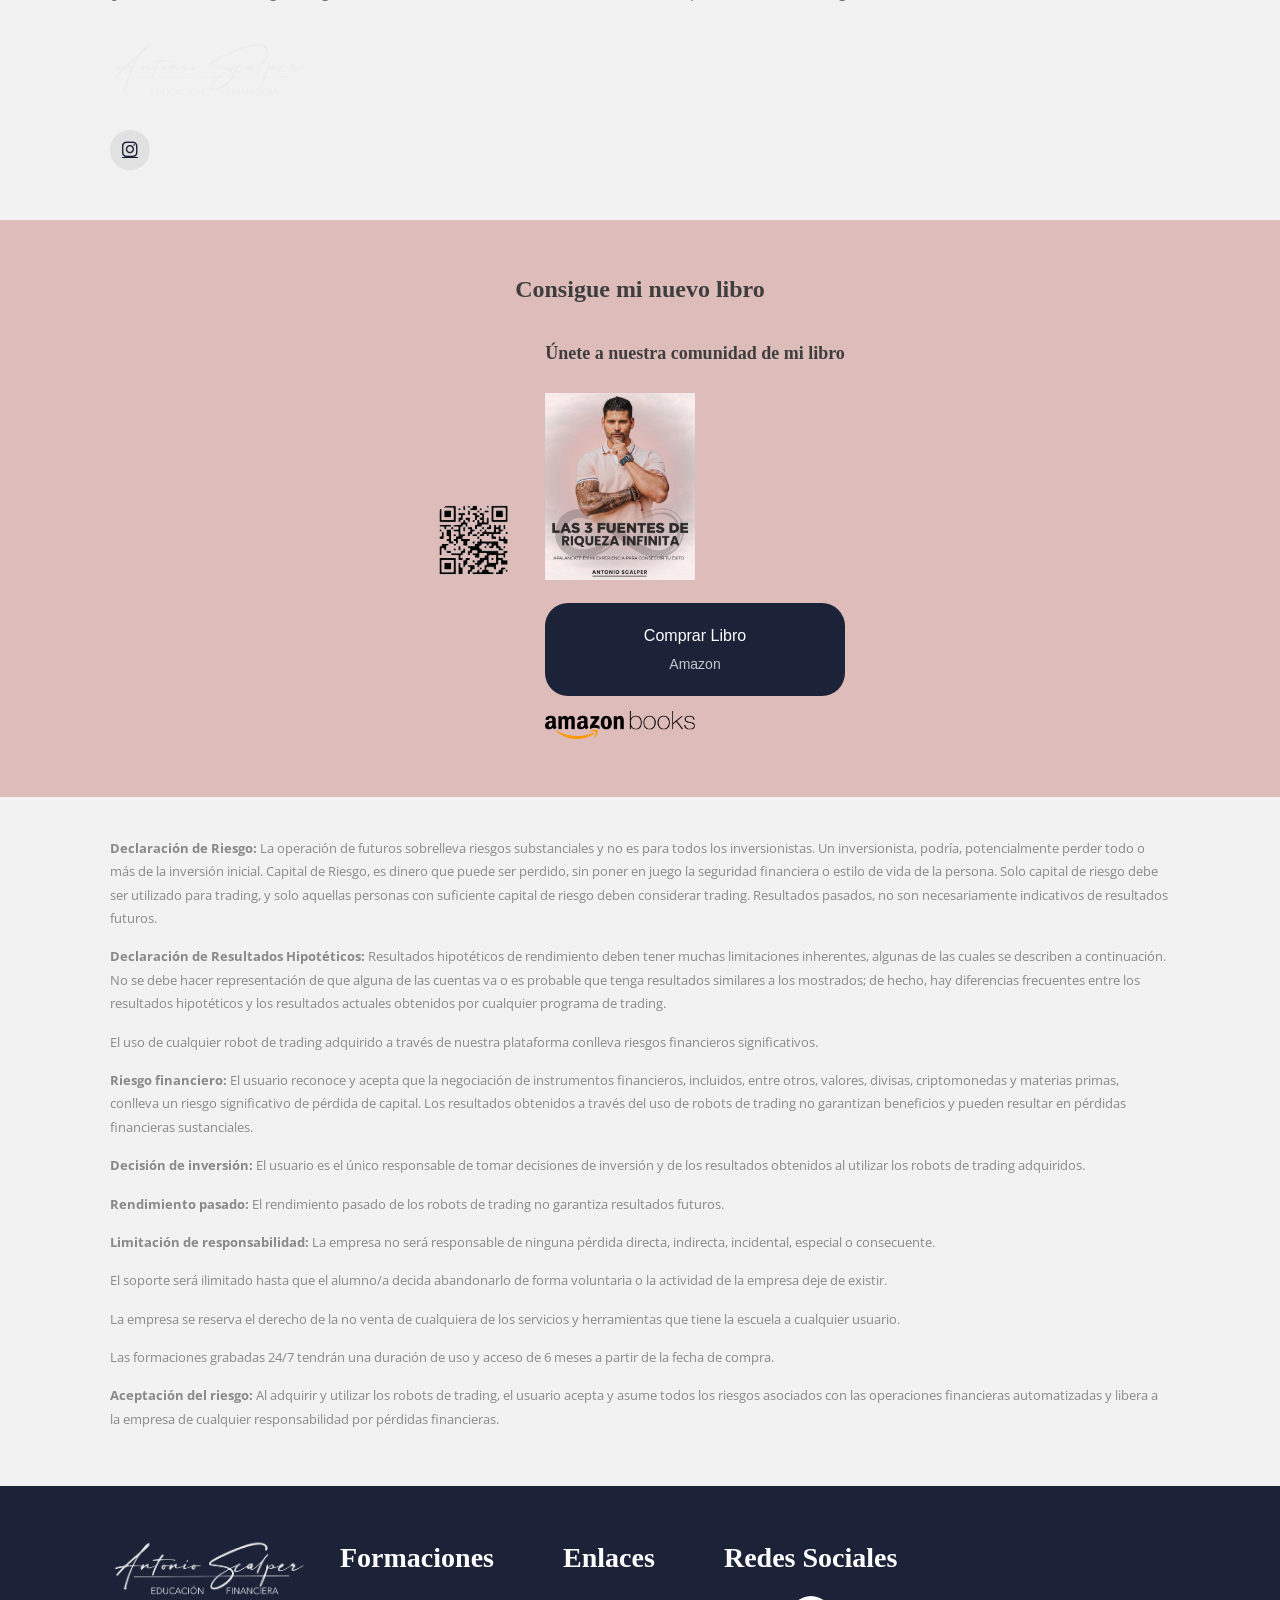
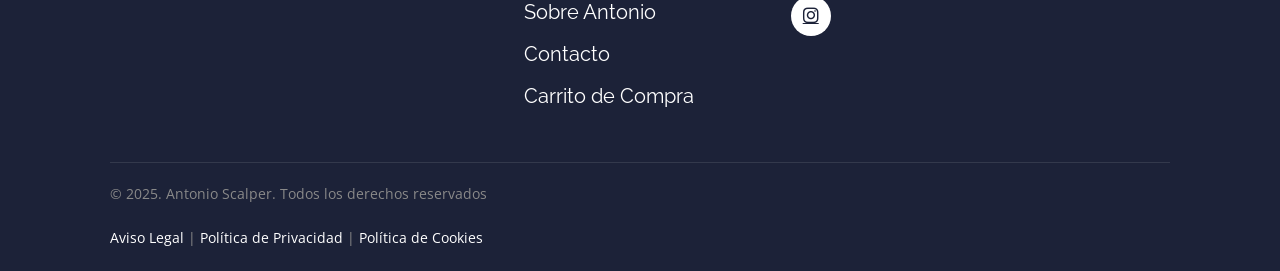
==== commit 3c72306c: "Remove header menu - landing page" ====
--- a/index.html
+++ b/index.html
@@ -40,83 +40,6 @@
       padding: 0 20px;
     }
 
-    /* Header */
-    .header {
-      background: var(--color-secondary4);
-      padding: 15px 0;
-      position: sticky;
-      top: 0;
-      z-index: 100;
-    }
-
-    .header-inner {
-      display: flex;
-      justify-content: space-between;
-      align-items: center;
-    }
-
-    .logo img {
-      max-height: 70px;
-    }
-
-    .nav-toggle {
-      display: flex;
-      flex-direction: column;
-      gap: 5px;
-      cursor: pointer;
-      padding: 10px;
-    }
-
-    .nav-toggle span {
-      width: 25px;
-      height: 3px;
-      background: var(--color-primary);
-      border-radius: 2px;
-      transition: 0.3s;
-    }
-
-    .nav {
-      display: none;
-      position: absolute;
-      top: 100%;
-      left: 0;
-      right: 0;
-      background: var(--color-secondary4);
-      padding: 20px;
-      box-shadow: 0 5px 10px rgba(0,0,0,0.1);
-    }
-
-    .nav.active {
-      display: block;
-    }
-
-    .nav ul {
-      list-style: none;
-    }
-
-    .nav ul li {
-      margin-bottom: 15px;
-    }
-
-    .nav ul li a {
-      color: var(--color-primary);
-      text-decoration: none;
-      font-family: 'Raleway', sans-serif;
-      font-size: 14px;
-      font-weight: 600;
-    }
-
-    .btn-academia {
-      display: inline-block;
-      padding: 15px 30px;
-      border: 2px solid var(--color-primary);
-      border-radius: 23px;
-      color: var(--color-primary);
-      text-decoration: none;
-      font-size: 14px;
-      margin-top: 15px;
-    }
-
     /* Hero Section */
     .hero {
       background: var(--color-secondary4);
@@ -552,28 +475,6 @@
 
     /* Responsive - Tablet */
     @media (min-width: 768px) {
-      .nav-toggle {
-        display: none;
-      }
-
-      .nav {
-        display: flex;
-        position: static;
-        background: transparent;
-        box-shadow: none;
-        gap: 20px;
-        align-items: center;
-      }
-
-      .nav ul {
-        display: flex;
-        gap: 20px;
-      }
-
-      .nav ul li {
-        margin: 0;
-      }
-
       .hero {
         padding: 80px 20px;
       }
@@ -712,28 +613,6 @@
   </style>
 </head>
 <body>
-  <!-- Header -->
-  <header class="header">
-    <div class="container header-inner">
-      <a href="#" class="logo">
-        <img src="assets/logo_scalper_negro_2023-6905641.png" alt="Antonio Scalper">
-      </a>
-      <div class="nav-toggle" onclick="document.querySelector('.nav').classList.toggle('active')">
-        <span></span>
-        <span></span>
-        <span></span>
-      </div>
-      <nav class="nav">
-        <ul>
-          <li><a href="#">FORMACIÓN PRESENCIAL</a></li>
-          <li><a href="#">Formadores</a></li>
-          <li><a href="#">Contacto</a></li>
-        </ul>
-        <a href="#" class="btn-academia">Academia</a>
-      </nav>
-    </div>
-  </header>
-
   <!-- Hero Section -->
   <section class="hero">
     <div class="container">
@@ -947,11 +826,6 @@
   </footer>
 
   <script>
-    // Mobile menu toggle
-    document.querySelector('.nav-toggle').addEventListener('click', function() {
-      document.querySelector('.nav').classList.toggle('active');
-    });
-
     // Smooth scroll
     document.querySelectorAll('a[href^="#"]').forEach(anchor => {
       anchor.addEventListener('click', function(e) {
